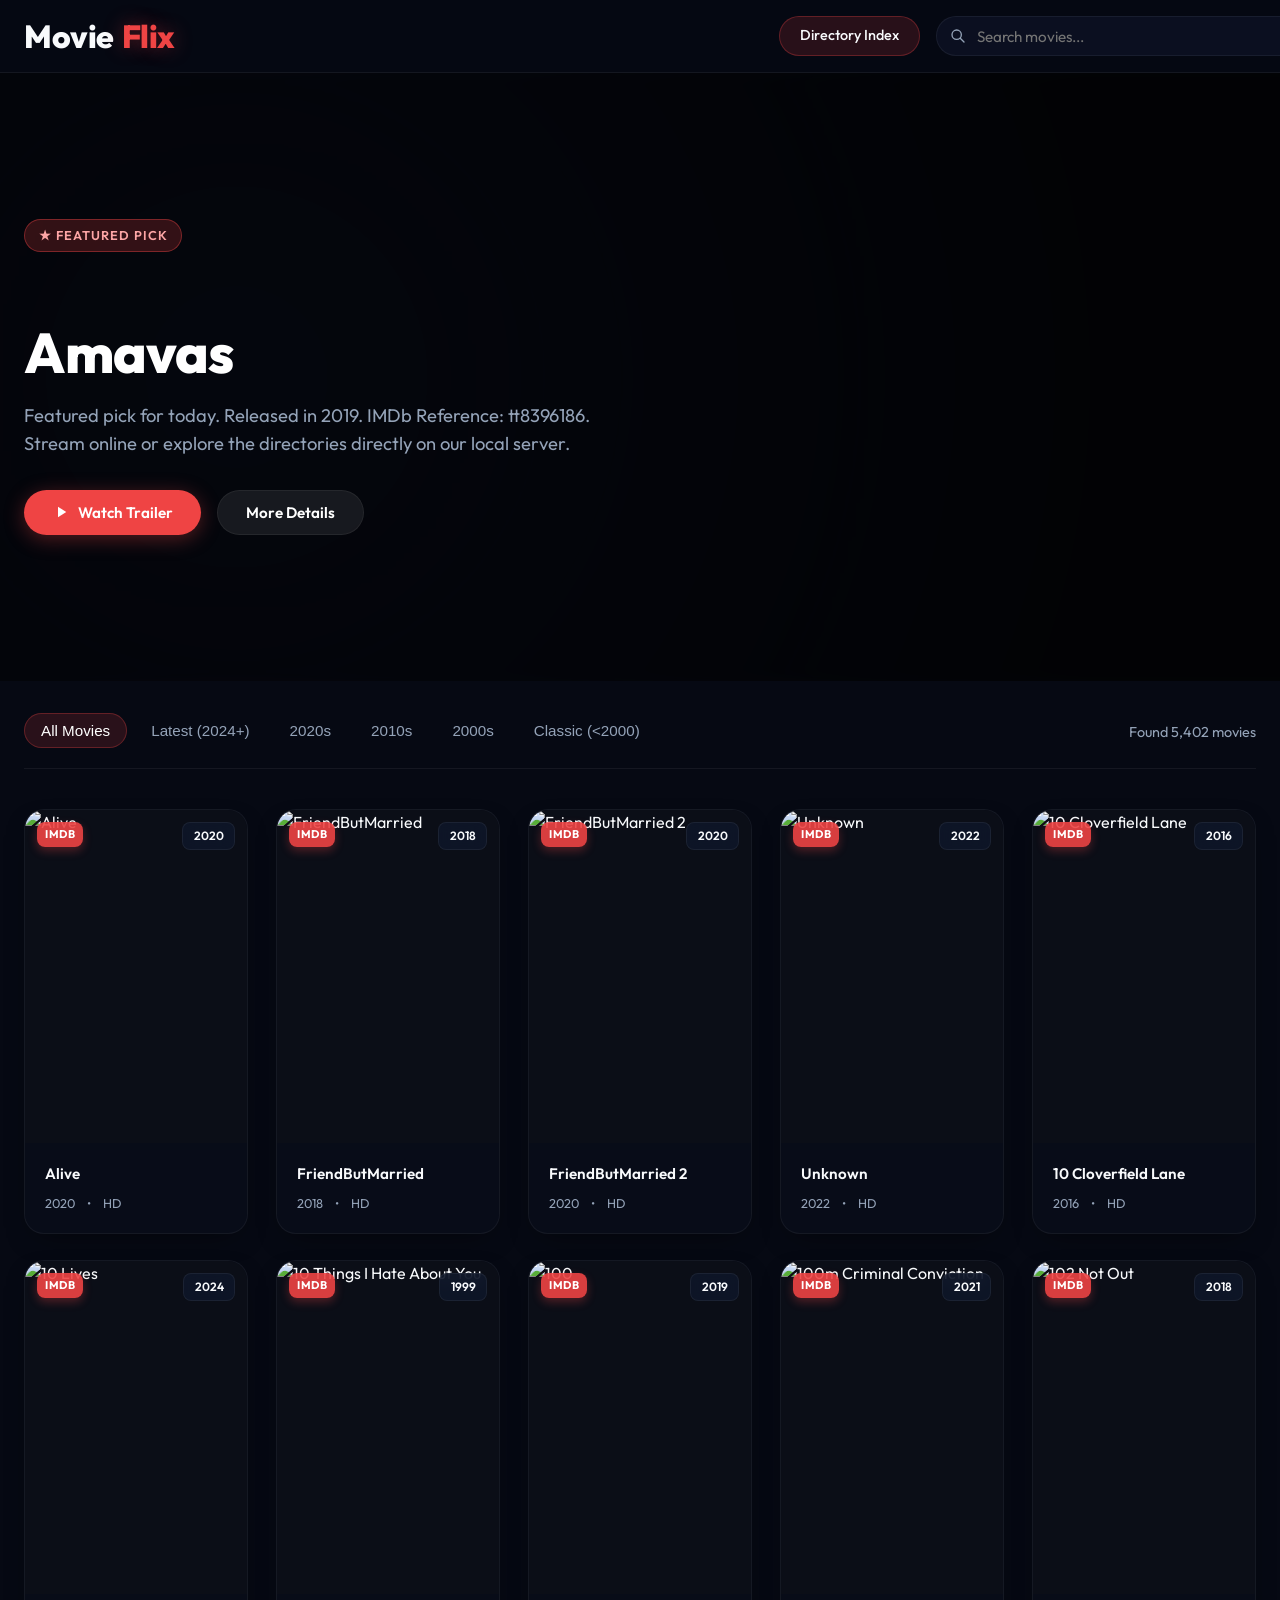
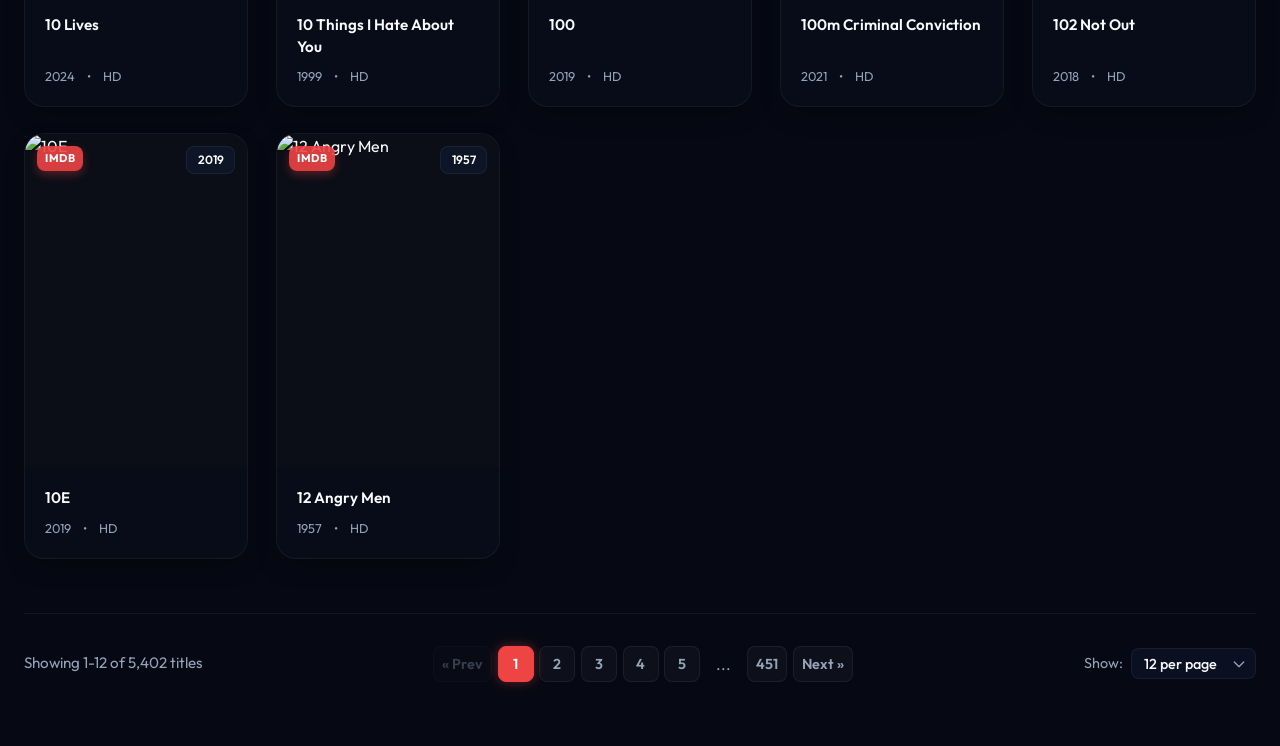
==== index.html @ d83ac987 "Fix file structure capitalization and update links" ====
<!doctype html>
<html lang="en">
  <head>
    <meta charset="UTF-8" />
    <meta name="viewport" content="width=device-width, initial-scale=1.0" />
    <title>MovieFlix - Watch Movies Online</title>
    <meta name="description" content="Browse and watch your favorite movies online. Stream movies directly from your catalog with an elegant, responsive interface." />
    
    <!-- Custom Style Sheet -->
    <link rel="stylesheet" href="index.css" />
  </head>
  <body>
    
    <!-- Sticky Header -->
    <header class="main-header">
      <div class="header-container">
        <a href="#" class="logo" id="logoLink">
          Movie<span>Flix</span>
        </a>

        <div class="header-actions">
          <a href="info.html" class="nav-link-info" id="infoLink">
            Directory Index
          </a>
          
          <div class="search-wrapper">
            <!-- Search Icon -->
            <svg class="search-icon" fill="none" viewBox="0 0 24 24" stroke="currentColor">
              <path stroke-linecap="round" stroke-linejoin="round" stroke-width="2" d="M21 21l-6-6m2-5a7 7 0 11-14 0 7 7 0 0114 0z" />
            </svg>
            <input
              type="text"
              id="search"
              placeholder="Search movies..."
              class="search-input"
              aria-label="Search movies"
            />
          </div>
        </div>
      </div>
    </header>

    <!-- Dynamic Hero Banner -->
    <section class="hero" id="heroSection">
      <div id="heroBackdrop" class="hero-backdrop"></div>
      <div class="hero-container">
        <div class="hero-content">
          <span class="hero-tag" id="heroTag">
            ★ Featured Pick
          </span>
          <h2 class="hero-title" id="heroTitle">
            Watch Movies Online
          </h2>
          <p class="hero-desc" id="heroDesc">
            Browse through thousands of films in high quality. Start streaming now from your local media server.
          </p>
          <div class="hero-buttons">
            <button class="btn btn-primary" id="heroPlayBtn">
              <svg width="18" height="18" viewBox="0 0 24 24" fill="currentColor">
                <path d="M8 5v14l11-7z"/>
              </svg>
              Watch Trailer
            </button>
            <button class="btn btn-secondary" id="heroDetailsBtn">
              More Details
            </button>
          </div>
        </div>
      </div>
    </section>

    <!-- Filter Section -->
    <section class="filter-section" id="catalogStart">
      <div class="filter-bar">
        <div class="filter-categories" id="filterCategories">
          <button class="category-tab active" data-filter="all">All Movies</button>
          <button class="category-tab" data-filter="latest">Latest (2024+)</button>
          <button class="category-tab" data-filter="2020s">2020s</button>
          <button class="category-tab" data-filter="2010s">2010s</button>
          <button class="category-tab" data-filter="2000s">2000s</button>
          <button class="category-tab" data-filter="classic">Classic (&lt;2000)</button>
        </div>
        <div class="filter-stats" id="filterStats">
          Loading catalog...
        </div>
      </div>
    </section>

    <!-- Movies Grid Section -->
    <main class="catalog-section">
      <div id="movieGrid" class="movie-grid">
        <!-- Rendered movie cards will appear here -->
      </div>

      <!-- Pagination Container -->
      <div class="pagination-container" id="paginationContainer" style="display: none;">
        <div class="pagination-controls-row">
          <div class="pagination-info" id="paginationInfo">
            Showing 0-0 of 0 movies
          </div>
          
          <div class="pagination-pages" id="paginationPages">
            <!-- Dynamic page buttons -->
          </div>

          <div class="page-size-selector">
            <label for="pageSizeSelect">Show:</label>
            <select id="pageSizeSelect" class="page-size-select" aria-label="Movies per page">
              <option value="10">10 per page</option>
              <option value="12" selected>12 per page</option>
              <option value="20">20 per page</option>
              <option value="40">40 per page</option>
              <option value="100">100 per page</option>
            </select>
          </div>
        </div>
      </div>
    </main>

    <!-- Cinema Movie Details & Play Modal -->
    <div id="modal" class="modal-overlay" aria-hidden="true" role="dialog">
      <div class="modal-container">
        
        <!-- Modal Header -->
        <div class="modal-header">
          <h3 id="movieTitle" class="modal-title">Movie Title</h3>
          <button onclick="closeModal()" class="modal-close-btn" aria-label="Close movie player">
            Close
          </button>
        </div>

        <!-- Modal Body (Video or Fallback) -->
        <div class="modal-body">
          <div class="video-player-container">
            
            <!-- Web video tag -->
            <video id="player" controls class="video-element"></video>
            
            <!-- Premium Fallback Stream Overlay -->
            <div id="fallbackPlayer" class="fallback-player-card">
              <svg class="fallback-icon" viewBox="0 0 24 24" fill="none" stroke="currentColor" stroke-width="1.5">
                <path stroke-linecap="round" stroke-linejoin="round" d="M2.25 12.75V12A2.25 2.25 0 014.5 9.75h15A2.25 2.25 0 0121.75 12v.75m-19.5 0A2.25 2.25 0 002.25 15v2.25a2.25 2.25 0 002.25 2.25h15a2.25 2.25 0 002.25-2.25V15a2.25 2.25 0 00-2.25-2.25m-19.5 0h19.5" />
              </svg>
              <h4 class="fallback-title">Stream Source Unavailable</h4>
              <p class="fallback-text">
                Direct MP4 stream link is not available for this movie. You can open its directory on the media server to play or download the file.
              </p>
              <a id="fallbackFolderLink" href="#" target="_blank" class="btn btn-primary">
                Browse Media Folder
              </a>
            </div>
            
          </div>
        </div>

        <!-- Modal Footer Info -->
        <div class="modal-footer-details">
          <div class="metadata-pills" id="modalMetadata">
            <!-- Year and IMDb/TMDb pills will go here -->
          </div>
          <div class="modal-actions-row">
            <a id="modalFolderShortcut" href="#" target="_blank" class="btn btn-secondary">
              Open File Location
            </a>
          </div>
        </div>

      </div>
    </div>

    <!-- Scripting and UI logic -->
    <script>
      const API_URL = "movies.json";
      const STREAM_BASE_URL = "http://172.16.172.166:8088/";

      // DOM Elements
      const movieGrid = document.getElementById("movieGrid");
      const searchInput = document.getElementById("search");
      const filterCategories = document.getElementById("filterCategories");
      const filterStats = document.getElementById("filterStats");
      const paginationContainer = document.getElementById("paginationContainer");
      const paginationInfo = document.getElementById("paginationInfo");
      const paginationPages = document.getElementById("paginationPages");
      const pageSizeSelect = document.getElementById("pageSizeSelect");
      
      const heroSection = document.getElementById("heroSection");
      const heroBackdrop = document.getElementById("heroBackdrop");
      const heroTitle = document.getElementById("heroTitle");
      const heroDesc = document.getElementById("heroDesc");
      const heroPlayBtn = document.getElementById("heroPlayBtn");
      const heroDetailsBtn = document.getElementById("heroDetailsBtn");

      // Application State
      let movies = [];
      let filteredMovies = [];
      let currentPage = 1;
      let pageSize = 12;
      let activeFilter = "all";
      let featuredMovie = null;

      // Extract year from title e.g. "Alive (2020)" -> 2020
      function extractYear(title) {
        const match = title.match(/\((\d{4})\)/);
        return match ? parseInt(match[1]) : null;
      }

      // Clean year text out of title
      function cleanTitle(title) {
        return title.replace(/\s*\(\d{4}\)\s*/, "").trim();
      }

      // Extract IMDb and TMDb tags from link
      function extractMetaTags(link) {
        try {
          const decoded = decodeURIComponent(link);
          const imdbMatch = decoded.match(/imdb-([^\]]+)/);
          const tmdbMatch = decoded.match(/tmdb-([^\]]+)/);
          return {
            imdb: imdbMatch ? imdbMatch[1] : null,
            tmdb: tmdbMatch ? tmdbMatch[1] : null
          };
        } catch (e) {
          return { imdb: null, tmdb: null };
        }
      }

      // Construct stream/folder URL
      function constructFolderUrl(link) {
        return STREAM_BASE_URL + link;
      }

      // Fetch all movies
      async function loadMovies() {
        try {
          filterStats.textContent = "Loading catalog database...";
          const res = await fetch(API_URL);
          if (!res.ok) throw new Error("Network response error");
          movies = await res.json();
          
          // Fallback if data format issue
          if (!Array.isArray(movies)) {
            movies = [];
          }

          // Filter out entries with invalid/empty titles
          movies = movies.filter(m => m.title && m.title.trim() !== "");

          // Select a random movie to feature in the Hero section on load
          selectFeaturedMovie();

          // Apply initial filters
          applyFilters();
        } catch (err) {
          console.error("Error loading movie catalog:", err);
          movieGrid.innerHTML = `
            <div style="grid-column: 1 / -1; text-align: center; padding: 3rem; color: #ef4444;">
              <h3 style="font-size: 1.5rem; margin-bottom: 0.5rem;">Failed to load Movie Catalog</h3>
              <p style="color: #94a3b8;">Please verify that movies.json is available and correct.</p>
            </div>
          `;
          filterStats.textContent = "Connection failed";
        }
      }

      // Select featured movie for Hero pick
      function selectFeaturedMovie() {
        if (movies.length === 0) return;
        
        // Find movies that have poster links and clean titles
        const candidates = movies.filter(m => m.poster && m.poster.startsWith("http"));
        const selectionSource = candidates.length > 0 ? candidates : movies;
        
        // Select random candidate
        const randomIndex = Math.floor(Math.random() * selectionSource.length);
        featuredMovie = selectionSource[randomIndex];

        if (featuredMovie) {
          heroBackdrop.style.backgroundImage = `url('${featuredMovie.poster}')`;
          heroTitle.textContent = cleanTitle(featuredMovie.title);
          
          const year = extractYear(featuredMovie.title);
          const meta = extractMetaTags(featuredMovie.link);
          
          let descText = `Featured pick for today. `;
          if (year) descText += `Released in ${year}. `;
          if (meta.imdb) descText += `IMDb Reference: ${meta.imdb}. `;
          descText += `Stream online or explore the directories directly on our local server.`;
          
          heroDesc.textContent = descText;

          // Wire play & detail buttons to play this featured movie
          heroPlayBtn.onclick = () => playMovie(featuredMovie);
          heroDetailsBtn.onclick = () => playMovie(featuredMovie);
        }
      }

      // Filter catalog based on active filter button and search input text
      function applyFilters() {
        const searchVal = searchInput.value.toLowerCase().trim();

        filteredMovies = movies.filter(movie => {
          // Search Title
          const matchesSearch = movie.title.toLowerCase().includes(searchVal);
          if (!matchesSearch) return false;

          // Filter Category (by year range)
          if (activeFilter === "all") return true;

          const year = extractYear(movie.title);
          if (!year) {
            // Unspecified years show up in Classic tab as catch-all
            return activeFilter === "classic";
          }

          if (activeFilter === "latest") return year >= 2024;
          if (activeFilter === "2020s") return year >= 2020 && year <= 2023;
          if (activeFilter === "2010s") return year >= 2010 && year <= 2019;
          if (activeFilter === "2000s") return year >= 2000 && year <= 2009;
          if (activeFilter === "classic") return year < 2000;

          return true;
        });

        currentPage = 1; // Reset to page 1 on filter/search change
        renderGrid();
      }

      // Render grid view with client side slicing
      function renderGrid() {
        movieGrid.innerHTML = "";

        const totalItems = filteredMovies.length;
        filterStats.textContent = `Found ${totalItems.toLocaleString()} movie${totalItems === 1 ? "" : "s"}`;

        if (totalItems === 0) {
          movieGrid.innerHTML = `
            <div style="grid-column: 1 / -1; text-align: center; padding: 4rem 1.5rem; background: rgba(13, 18, 33, 0.4); border-radius: 1.5rem; border: 1px dashed rgba(255,255,255,0.08);">
              <svg style="width: 3.5rem; height: 3.5rem; color: #64748b; margin-bottom: 1rem;" fill="none" viewBox="0 0 24 24" stroke="currentColor">
                <path stroke-linecap="round" stroke-linejoin="round" stroke-width="1.5" d="M9.172 16.172a4 4 0 015.656 0M9 10h.01M15 10h.01M21 12a9 9 0 11-18 0 9 9 0 0118 0z" />
              </svg>
              <h3 style="font-size: 1.25rem; font-weight:600; margin-bottom: 0.25rem; color: #fff;">No matching movies found</h3>
              <p style="color: #64748b; font-size: 0.95rem;">Try adjusting your keywords or clearing the search query.</p>
            </div>
          `;
          paginationContainer.style.display = "none";
          return;
        }

        // Slice current page
        const startIndex = (currentPage - 1) * pageSize;
        const endIndex = Math.min(startIndex + pageSize, totalItems);
        const paginatedSlice = filteredMovies.slice(startIndex, endIndex);

        // Display page slice items
        paginatedSlice.forEach(movie => {
          const year = extractYear(movie.title) || "N/A";
          const titleText = cleanTitle(movie.title);
          const meta = extractMetaTags(movie.link);
          
          let metaBadgeHtml = "";
          if (meta.imdb) {
            metaBadgeHtml = `<span class="card-badge-left">IMDb</span>`;
          } else if (meta.tmdb) {
            metaBadgeHtml = `<span class="card-badge-left">TMDb</span>`;
          }

          // Handle poster image fallback
          const posterUrl = movie.poster && movie.poster.startsWith("http") 
            ? movie.poster 
            : "https://images.unsplash.com/photo-1489599849927-2ee91cede3ba?q=80&w=350&auto=format&fit=crop";

          const cardHtml = `
            <div class="movie-card" onclick="openMovieDetails(${movies.indexOf(movie)})">
              <div class="card-poster-wrapper">
                ${metaBadgeHtml}
                <span class="card-badge">${year}</span>
                <img src="${posterUrl}" alt="${titleText}" class="card-poster" loading="lazy">
                <div class="card-overlay">
                  <div class="play-icon-glow">
                    <svg viewBox="0 0 24 24">
                      <path d="M8 5v14l11-7z"/>
                    </svg>
                  </div>
                </div>
              </div>
              <div class="card-info">
                <h3 class="card-title" title="${movie.title}">${titleText}</h3>
                <div class="card-meta">
                  <span>${year}</span>
                  ${meta.imdb ? `<span>•</span> <span>HD</span>` : ""}
                </div>
              </div>
            </div>
          `;
          movieGrid.insertAdjacentHTML("beforeend", cardHtml);
        });

        // Show/Update Pagination Controls
        paginationContainer.style.display = "block";
        updatePaginationBar(totalItems, startIndex + 1, endIndex);
      }

      // Generate pagination controls buttons
      function updatePaginationBar(totalItems, showStart, showEnd) {
        paginationInfo.textContent = `Showing ${showStart.toLocaleString()}-${showEnd.toLocaleString()} of ${totalItems.toLocaleString()} titles`;

        const totalPages = Math.ceil(totalItems / pageSize);
        paginationPages.innerHTML = "";

        // Previous button
        const prevBtn = document.createElement("button");
        prevBtn.className = "page-btn";
        prevBtn.innerHTML = "&laquo; Prev";
        prevBtn.disabled = currentPage === 1;
        prevBtn.onclick = () => navigateToPage(currentPage - 1);
        paginationPages.appendChild(prevBtn);

        // Calculate page window (Max 7 buttons)
        const maxPagesToShow = 5;
        let startPage = Math.max(1, currentPage - 2);
        let endPage = Math.min(totalPages, startPage + maxPagesToShow - 1);

        if (endPage - startPage < maxPagesToShow - 1) {
          startPage = Math.max(1, endPage - maxPagesToShow + 1);
        }

        // First page shortcut if hidden
        if (startPage > 1) {
          addPageButton(1);
          if (startPage > 2) {
            const ellipsis = document.createElement("span");
            ellipsis.className = "page-ellipsis";
            ellipsis.textContent = "...";
            paginationPages.appendChild(ellipsis);
          }
        }

        // Render page number buttons
        for (let i = startPage; i <= endPage; i++) {
          addPageButton(i);
        }

        // Last page shortcut if hidden
        if (endPage < totalPages) {
          if (endPage < totalPages - 1) {
            const ellipsis = document.createElement("span");
            ellipsis.className = "page-ellipsis";
            ellipsis.textContent = "...";
            paginationPages.appendChild(ellipsis);
          }
          addPageButton(totalPages);
        }

        // Next button
        const nextBtn = document.createElement("button");
        nextBtn.className = "page-btn";
        nextBtn.innerHTML = "Next &raquo;";
        nextBtn.disabled = currentPage === totalPages;
        nextBtn.onclick = () => navigateToPage(currentPage + 1);
        paginationPages.appendChild(nextBtn);
      }

      // Render single page number button
      function addPageButton(pageNumber) {
        const btn = document.createElement("button");
        btn.className = `page-btn ${currentPage === pageNumber ? "active" : ""}`;
        btn.textContent = pageNumber;
        btn.onclick = () => navigateToPage(pageNumber);
        paginationPages.appendChild(btn);
      }

      // Page Navigator Action
      function navigateToPage(targetPage) {
        currentPage = targetPage;
        renderGrid();
        
        // Smooth scroll to catalog section top
        const targetElement = document.getElementById("catalogStart");
        const offset = 90; // offset for sticky header
        const bodyRect = document.body.getBoundingClientRect().top;
        const elementRect = targetElement.getBoundingClientRect().top;
        const elementPosition = elementRect - bodyRect;
        const offsetPosition = elementPosition - offset;

        window.scrollTo({
          top: offsetPosition,
          behavior: "smooth"
        });
      }

      // Open Movie details by index lookup
      function openMovieDetails(originalIndex) {
        const movie = movies[originalIndex];
        if (movie) playMovie(movie);
      }

      // Play / Detail Modal display
      function playMovie(movie) {
        const titleText = cleanTitle(movie.title);
        document.getElementById("movieTitle").textContent = titleText;

        const player = document.getElementById("player");
        const fallbackPlayer = document.getElementById("fallbackPlayer");
        const fallbackFolderLink = document.getElementById("fallbackFolderLink");
        
        const folderUrl = constructFolderUrl(movie.link);

        // Reset video player sources
        player.pause();
        player.src = "";

        if (movie.video && movie.video.trim() !== "") {
          // Play stream
          player.src = movie.video;
          player.style.display = "block";
          fallbackPlayer.style.display = "none";
        } else {
          // Empty video stream -> Show media folder fallback
          player.style.display = "none";
          fallbackPlayer.style.display = "flex";
          fallbackFolderLink.href = folderUrl;
        }

        // Build Metadata Pills in Modal footer
        const modalMetadata = document.getElementById("modalMetadata");
        modalMetadata.innerHTML = "";

        const year = extractYear(movie.title);
        if (year) {
          modalMetadata.insertAdjacentHTML("beforeend", `<span class="metadata-pill accent-primary">${year}</span>`);
        }

        const meta = extractMetaTags(movie.link);
        if (meta.imdb) {
          modalMetadata.insertAdjacentHTML(
            "beforeend", 
            `<a href="https://www.imdb.com/title/${meta.imdb}" target="_blank" class="metadata-pill accent-db" style="text-decoration:none;">IMDb: ${meta.imdb}</a>`
          );
        }
        if (meta.tmdb) {
          modalMetadata.insertAdjacentHTML(
            "beforeend", 
            `<a href="https://www.themoviedb.org/movie/${meta.tmdb}" target="_blank" class="metadata-pill accent-db" style="text-decoration:none;">TMDb: ${meta.tmdb}</a>`
          );
        }

        // Set action shortcuts
        document.getElementById("modalFolderShortcut").href = folderUrl;

        // Show Modal
        const modal = document.getElementById("modal");
        modal.style.display = "flex";
        modal.setAttribute("aria-hidden", "false");
        document.body.style.overflow = "hidden"; // Prevent background body scroll
      }

      // Close modal details
      function closeModal() {
        const player = document.getElementById("player");
        player.pause();
        player.src = "";

        const modal = document.getElementById("modal");
        modal.style.display = "none";
        modal.setAttribute("aria-hidden", "true");
        document.body.style.overflow = ""; // Re-enable background scrolling
      }

      // Event Listeners Setup
      searchInput.addEventListener("input", () => {
        applyFilters();
      });

      pageSizeSelect.addEventListener("change", () => {
        pageSize = parseInt(pageSizeSelect.value) || 12;
        currentPage = 1;
        renderGrid();
      });

      // Handle category filtering clicks
      filterCategories.addEventListener("click", (e) => {
        if (e.target.classList.contains("category-tab")) {
          // Remove active classes
          const tabs = filterCategories.querySelectorAll(".category-tab");
          tabs.forEach(tab => tab.classList.remove("active"));

          // Set clicked active
          e.target.classList.add("active");
          activeFilter = e.target.dataset.filter || "all";
          
          applyFilters();
        }
      });

      // Close modal on escape press or clicking outside the container
      document.addEventListener("keydown", (e) => {
        if (e.key === "Escape" && document.getElementById("modal").style.display === "flex") {
          closeModal();
        }
      });

      document.getElementById("modal").addEventListener("click", (e) => {
        if (e.target === document.getElementById("modal")) {
          closeModal();
        }
      });

      // Init on window load
      loadMovies();
    </script>
  </body>
</html>
---- index.css ----
@import url('https://fonts.googleapis.com/css2?family=Outfit:wght@300;400;500;600;700;800&display=swap');

:root {
  --bg-base: #060913;
  --bg-card: rgba(13, 18, 33, 0.75);
  --bg-surface: #0a0f22;
  --bg-header: rgba(6, 9, 19, 0.85);
  --border-color: rgba(255, 255, 255, 0.06);
  --border-glow: rgba(239, 68, 68, 0.25);
  --primary: #ef4444;
  --primary-rgb: 239, 68, 68;
  --secondary: #8b5cf6;
  --text-main: #f8fafc;
  --text-muted: #94a3b8;
  --glass-glow: 0 8px 32px 0 rgba(0, 0, 0, 0.37);
  --font-sans: 'Outfit', sans-serif;
  --transition-smooth: all 0.3s cubic-bezier(0.4, 0, 0.2, 1);
}

/* Custom Scrollbar */
::-webkit-scrollbar {
  width: 8px;
  height: 8px;
}
::-webkit-scrollbar-track {
  background: var(--bg-base);
}
::-webkit-scrollbar-thumb {
  background: #1e293b;
  border-radius: 8px;
}
::-webkit-scrollbar-thumb:hover {
  background: #334155;
}

body {
  margin: 0;
  padding: 0;
  font-family: var(--font-sans);
  background-color: var(--bg-base);
  color: var(--text-main);
  min-height: 100vh;
  overflow-x: hidden;
  line-height: 1.5;
  -webkit-font-smoothing: antialiased;
}

/* Glassmorphism utility */
.glass {
  background: var(--bg-card);
  backdrop-filter: blur(16px);
  -webkit-backdrop-filter: blur(16px);
  border: 1px solid var(--border-color);
  box-shadow: var(--glass-glow);
}

/* Header styling */
.main-header {
  position: sticky;
  top: 0;
  z-index: 100;
  background: var(--bg-header);
  backdrop-filter: blur(12px);
  -webkit-backdrop-filter: blur(12px);
  border-bottom: 1px solid var(--border-color);
  padding: 0.75rem 0;
  transition: var(--transition-smooth);
}

.header-container {
  max-width: 1400px;
  margin: 0 auto;
  padding: 0 1.5rem;
  display: flex;
  justify-content: space-between;
  align-items: center;
  gap: 1.5rem;
}

.logo {
  font-size: 2rem;
  font-weight: 800;
  letter-spacing: -0.5px;
  color: var(--text-main);
  text-decoration: none;
  display: flex;
  align-items: center;
  gap: 0.5rem;
}

.logo span {
  color: var(--primary);
  text-shadow: 0 0 20px rgba(239, 68, 68, 0.4);
}

.header-actions {
  display: flex;
  align-items: center;
  gap: 1rem;
  flex-grow: 1;
  justify-content: flex-end;
  max-width: 600px;
}

.nav-link-info {
  text-decoration: none;
  font-weight: 500;
  font-size: 0.9rem;
  color: var(--text-main);
  padding: 0.5rem 1.25rem;
  border-radius: 9999px;
  background: rgba(239, 68, 68, 0.15);
  border: 1px solid rgba(239, 68, 68, 0.3);
  transition: var(--transition-smooth);
  white-space: nowrap;
}

.nav-link-info:hover {
  background: var(--primary);
  box-shadow: 0 0 15px rgba(239, 68, 68, 0.45);
  transform: translateY(-1px);
}

/* Search Bar Wrapper */
.search-wrapper {
  position: relative;
  width: 100%;
  max-width: 320px;
}

.search-input {
  width: 100%;
  padding: 0.6rem 1rem 0.6rem 2.5rem;
  border-radius: 9999px;
  background: rgba(15, 23, 42, 0.6);
  border: 1px solid var(--border-color);
  color: var(--text-main);
  outline: none;
  font-family: var(--font-sans);
  font-size: 0.95rem;
  transition: var(--transition-smooth);
}

.search-input:focus {
  border-color: var(--primary);
  box-shadow: 0 0 15px rgba(239, 68, 68, 0.2);
  background: rgba(15, 23, 42, 0.85);
}

.search-icon {
  position: absolute;
  left: 0.9rem;
  top: 50%;
  transform: translateY(-50%);
  color: var(--text-muted);
  pointer-events: none;
  width: 1rem;
  height: 1rem;
}

/* Hero Section */
.hero {
  position: relative;
  min-height: 480px;
  display: flex;
  align-items: center;
  padding: 4rem 0;
  overflow: hidden;
  margin-bottom: 2rem;
}

.hero-backdrop {
  position: absolute;
  inset: 0;
  background-size: cover;
  background-position: center 20%;
  transform: scale(1.05);
  filter: blur(10px) brightness(0.25);
  z-index: 1;
  transition: opacity 1s ease-in-out;
}

.hero-backdrop::after {
  content: '';
  position: absolute;
  inset: 0;
  background: radial-gradient(circle at 20% 50%, rgba(6, 9, 19, 0.4) 0%, var(--bg-base) 80%);
}

.hero-container {
  max-width: 1400px;
  margin: 0 auto;
  padding: 0 1.5rem;
  width: 100%;
  position: relative;
  z-index: 2;
}

.hero-content {
  max-width: 700px;
  opacity: 0;
  transform: translateY(20px);
  animation: fadeInUp 0.8s cubic-bezier(0.16, 1, 0.3, 1) forwards;
}

@keyframes fadeInUp {
  to {
    opacity: 1;
    transform: translateY(0);
  }
}

.hero-tag {
  display: inline-flex;
  align-items: center;
  gap: 0.5rem;
  background: rgba(239, 68, 68, 0.2);
  border: 1px solid rgba(239, 68, 68, 0.4);
  color: #fca5a5;
  font-size: 0.8rem;
  font-weight: 600;
  text-transform: uppercase;
  letter-spacing: 1px;
  padding: 0.35rem 0.85rem;
  border-radius: 9999px;
  margin-bottom: 1.5rem;
}

.hero-title {
  font-size: 3.5rem;
  font-weight: 800;
  line-height: 1.1;
  margin-bottom: 1rem;
  letter-spacing: -1px;
  background: linear-gradient(135deg, #fff 40%, #94a3b8 100%);
  -webkit-background-clip: text;
  -webkit-text-fill-color: transparent;
}

.hero-desc {
  font-size: 1.15rem;
  color: var(--text-muted);
  margin-bottom: 2rem;
  max-width: 600px;
}

.hero-buttons {
  display: flex;
  gap: 1rem;
  flex-wrap: wrap;
}

.btn {
  display: inline-flex;
  align-items: center;
  justify-content: center;
  gap: 0.5rem;
  padding: 0.75rem 1.75rem;
  border-radius: 9999px;
  font-weight: 600;
  font-size: 0.95rem;
  cursor: pointer;
  transition: var(--transition-smooth);
  text-decoration: none;
  font-family: var(--font-sans);
}

.btn-primary {
  background: var(--primary);
  color: #fff;
  border: none;
  box-shadow: 0 4px 20px rgba(239, 68, 68, 0.35);
}

.btn-primary:hover {
  background: #dc2626;
  transform: translateY(-2px);
  box-shadow: 0 6px 24px rgba(239, 68, 68, 0.5);
}

.btn-secondary {
  background: rgba(255, 255, 255, 0.08);
  color: #fff;
  border: 1px solid var(--border-color);
}

.btn-secondary:hover {
  background: rgba(255, 255, 255, 0.15);
  transform: translateY(-2px);
}

/* Filter controls & Categories layout */
.filter-section {
  max-width: 1400px;
  margin: 0 auto 2.5rem auto;
  padding: 0 1.5rem;
}

.filter-bar {
  display: flex;
  align-items: center;
  justify-content: space-between;
  gap: 1.5rem;
  flex-wrap: wrap;
  border-bottom: 1px solid var(--border-color);
  padding-bottom: 1rem;
}

.filter-categories {
  display: flex;
  gap: 0.5rem;
  overflow-x: auto;
  padding-bottom: 0.25rem;
  scrollbar-width: none; /* Hide scrollbar for clean tabs */
}

.filter-categories::-webkit-scrollbar {
  display: none;
}

.category-tab {
  background: transparent;
  border: none;
  color: var(--text-muted);
  font-size: 0.95rem;
  font-weight: 500;
  padding: 0.5rem 1rem;
  cursor: pointer;
  border-radius: 9999px;
  white-space: nowrap;
  transition: var(--transition-smooth);
}

.category-tab:hover {
  color: var(--text-main);
  background: rgba(255, 255, 255, 0.05);
}

.category-tab.active {
  color: #fff;
  background: rgba(239, 68, 68, 0.15);
  border: 1px solid rgba(239, 68, 68, 0.3);
}

.filter-stats {
  font-size: 0.9rem;
  color: var(--text-muted);
}

/* Movie Catalog Grid */
.catalog-section {
  max-width: 1400px;
  margin: 0 auto;
  padding: 0 1.5rem;
}

.movie-grid {
  display: grid;
  grid-template-columns: repeat(auto-fill, minmax(210px, 1fr));
  gap: 1.75rem;
  margin-bottom: 3.5rem;
}

/* Movie Cards */
.movie-card {
  position: relative;
  border-radius: 1.25rem;
  overflow: hidden;
  background: rgba(13, 18, 33, 0.4);
  border: 1px solid rgba(255, 255, 255, 0.05);
  cursor: pointer;
  display: flex;
  flex-direction: column;
  height: 100%;
  transition: var(--transition-smooth);
  box-shadow: 0 10px 30px -15px rgba(0, 0, 0, 0.7);
}

.movie-card:hover {
  transform: translateY(-8px);
  border-color: rgba(239, 68, 68, 0.35);
  box-shadow: 0 15px 30px -10px rgba(239, 68, 68, 0.15), 0 20px 40px -15px rgba(0, 0, 0, 0.85);
}

.card-poster-wrapper {
  position: relative;
  aspect-ratio: 2/3;
  overflow: hidden;
  background-color: #0b0e17;
}

.card-poster {
  width: 100%;
  height: 100%;
  object-fit: cover;
  transition: transform 0.6s cubic-bezier(0.25, 1, 0.5, 1);
}

.movie-card:hover .card-poster {
  transform: scale(1.08);
}

/* Poster Overlay */
.card-overlay {
  position: absolute;
  inset: 0;
  background: linear-gradient(to top, rgba(6, 9, 19, 0.95) 10%, rgba(6, 9, 19, 0.4) 50%, transparent 100%);
  opacity: 0;
  display: flex;
  align-items: center;
  justify-content: center;
  transition: var(--transition-smooth);
  z-index: 2;
}

.movie-card:hover .card-overlay {
  opacity: 1;
}

.play-icon-glow {
  width: 3.5rem;
  height: 3.5rem;
  border-radius: 50%;
  background: var(--primary);
  display: flex;
  align-items: center;
  justify-content: center;
  box-shadow: 0 0 20px rgba(239, 68, 68, 0.6);
  transform: scale(0.8);
  transition: transform 0.4s cubic-bezier(0.175, 0.885, 0.32, 1.275);
}

.play-icon-glow svg {
  fill: #fff;
  width: 1.5rem;
  height: 1.5rem;
  margin-left: 0.2rem;
}

.movie-card:hover .play-icon-glow {
  transform: scale(1);
}

/* Badges on Cards */
.card-badge {
  position: absolute;
  top: 0.75rem;
  right: 0.75rem;
  background: rgba(15, 23, 42, 0.85);
  backdrop-filter: blur(8px);
  -webkit-backdrop-filter: blur(8px);
  border: 1px solid var(--border-color);
  padding: 0.25rem 0.65rem;
  border-radius: 0.5rem;
  font-size: 0.75rem;
  font-weight: 600;
  color: var(--text-main);
  z-index: 3;
}

.card-badge-left {
  position: absolute;
  top: 0.75rem;
  left: 0.75rem;
  background: rgba(239, 68, 68, 0.9);
  padding: 0.25rem 0.5rem;
  border-radius: 0.5rem;
  font-size: 0.7rem;
  font-weight: 700;
  color: #fff;
  text-transform: uppercase;
  letter-spacing: 0.5px;
  z-index: 3;
  box-shadow: 0 4px 10px rgba(239, 68, 68, 0.3);
}

.card-info {
  padding: 1.25rem;
  display: flex;
  flex-direction: column;
  flex-grow: 1;
}

.card-title {
  font-size: 0.95rem;
  font-weight: 600;
  margin: 0 0 0.5rem 0;
  line-height: 1.4;
  overflow: hidden;
  text-overflow: ellipsis;
  display: -webkit-box;
  -webkit-line-clamp: 2;
  -webkit-box-orient: vertical;
  color: var(--text-main);
  transition: var(--transition-smooth);
}

.movie-card:hover .card-title {
  color: var(--primary);
}

.card-meta {
  display: flex;
  align-items: center;
  gap: 0.75rem;
  margin-top: auto;
  font-size: 0.8rem;
  color: var(--text-muted);
}

.card-meta span {
  display: inline-flex;
  align-items: center;
}

/* Pagination container */
.pagination-container {
  display: flex;
  flex-direction: column;
  align-items: center;
  gap: 1.5rem;
  margin-top: 2rem;
  margin-bottom: 4rem;
  border-top: 1px solid var(--border-color);
  padding-top: 2rem;
}

.pagination-controls-row {
  display: flex;
  justify-content: space-between;
  align-items: center;
  width: 100%;
  flex-wrap: wrap;
  gap: 1.5rem;
}

.pagination-info {
  font-size: 0.95rem;
  color: var(--text-muted);
}

.pagination-pages {
  display: flex;
  align-items: center;
  gap: 0.35rem;
  flex-wrap: wrap;
}

.page-btn {
  display: inline-flex;
  align-items: center;
  justify-content: center;
  min-width: 2.25rem;
  height: 2.25rem;
  padding: 0 0.5rem;
  font-size: 0.9rem;
  font-weight: 600;
  color: var(--text-muted);
  background: rgba(255, 255, 255, 0.03);
  border: 1px solid var(--border-color);
  border-radius: 0.5rem;
  cursor: pointer;
  user-select: none;
  font-family: var(--font-sans);
  transition: var(--transition-smooth);
}

.page-btn:hover:not(:disabled) {
  color: #fff;
  background: rgba(255, 255, 255, 0.08);
  border-color: rgba(255, 255, 255, 0.2);
}

.page-btn.active {
  color: #fff;
  background: var(--primary);
  border-color: var(--primary);
  box-shadow: 0 0 12px rgba(239, 68, 68, 0.4);
}

.page-btn:disabled {
  opacity: 0.35;
  cursor: not-allowed;
}

.page-ellipsis {
  display: inline-flex;
  align-items: center;
  justify-content: center;
  width: 2.25rem;
  height: 2.25rem;
  color: var(--text-muted);
}

/* Page Size Selector Styling */
.page-size-selector {
  display: flex;
  align-items: center;
  gap: 0.5rem;
  color: var(--text-muted);
  font-size: 0.9rem;
}

.page-size-select {
  background: var(--bg-surface);
  border: 1px solid var(--border-color);
  color: var(--text-main);
  padding: 0.35rem 1.75rem 0.35rem 0.75rem;
  border-radius: 0.5rem;
  font-family: var(--font-sans);
  font-size: 0.9rem;
  font-weight: 500;
  outline: none;
  cursor: pointer;
  appearance: none;
  background-image: url("data:image/svg+xml,%3Csvg xmlns='http://www.w3.org/2000/svg' fill='none' viewBox='0 0 24 24' stroke='%2394a3b8'%3E%3Cpath stroke-linecap='round' stroke-linejoin='round' stroke-width='2' d='M19 9l-7 7-7-7'/%3E%3C/svg%3E");
  background-repeat: no-repeat;
  background-position: right 0.5rem center;
  background-size: 1rem;
  transition: var(--transition-smooth);
}

.page-size-select:focus {
  border-color: var(--primary);
}

/* Modal cinema-style overlay */
.modal-overlay {
  position: fixed;
  inset: 0;
  background: rgba(3, 7, 18, 0.85);
  backdrop-filter: blur(20px);
  -webkit-backdrop-filter: blur(20px);
  z-index: 1000;
  display: none;
  align-items: center;
  justify-content: center;
  padding: 1.5rem;
  animation: fadeIn 0.3s cubic-bezier(0.16, 1, 0.3, 1) forwards;
}

@keyframes fadeIn {
  from { opacity: 0; }
  to { opacity: 1; }
}

.modal-container {
  width: 100%;
  max-width: 960px;
  background: #090e1a;
  border: 1px solid rgba(255, 255, 255, 0.08);
  border-radius: 1.75rem;
  box-shadow: 0 25px 50px -12px rgba(0, 0, 0, 0.8);
  overflow: hidden;
  display: flex;
  flex-direction: column;
  position: relative;
  transform: scale(0.95);
  opacity: 0;
  animation: modalSlideUp 0.4s cubic-bezier(0.16, 1, 0.3, 1) 0.05s forwards;
}

@keyframes modalSlideUp {
  to {
    transform: scale(1);
    opacity: 1;
  }
}

.modal-header {
  padding: 1.25rem 1.75rem;
  border-bottom: 1px solid var(--border-color);
  display: flex;
  justify-content: space-between;
  align-items: center;
}

.modal-title {
  font-size: 1.35rem;
  font-weight: 700;
  margin: 0;
  color: #fff;
}

.modal-close-btn {
  background: rgba(255, 255, 255, 0.05);
  border: 1px solid var(--border-color);
  color: var(--text-main);
  padding: 0.45rem 1rem;
  border-radius: 9999px;
  font-size: 0.85rem;
  font-weight: 600;
  cursor: pointer;
  transition: var(--transition-smooth);
}

.modal-close-btn:hover {
  background: rgba(255, 255, 255, 0.15);
  border-color: rgba(255, 255, 255, 0.25);
  transform: scale(1.02);
}

.modal-body {
  display: flex;
  flex-direction: column;
}

/* Video display container */
.video-player-container {
  width: 100%;
  aspect-ratio: 16/9;
  background: #000;
  position: relative;
}

.video-element {
  width: 100%;
  height: 100%;
  display: block;
}

/* Fallback stream card inside video box if video empty */
.fallback-player-card {
  position: absolute;
  inset: 0;
  display: flex;
  flex-direction: column;
  align-items: center;
  justify-content: center;
  padding: 2rem;
  background: radial-gradient(circle at center, #111827 0%, #030712 100%);
  text-align: center;
}

.fallback-icon {
  width: 4rem;
  height: 4rem;
  color: var(--primary);
  margin-bottom: 1rem;
  opacity: 0.8;
  animation: pulse 2rem infinite;
}

@keyframes pulse {
  0%, 100% { transform: scale(1); opacity: 0.8; }
  50% { transform: scale(1.05); opacity: 1; }
}

.fallback-title {
  font-size: 1.5rem;
  font-weight: 700;
  margin-bottom: 0.5rem;
  color: #fff;
}

.fallback-text {
  color: var(--text-muted);
  max-width: 450px;
  font-size: 0.95rem;
  margin-bottom: 1.5rem;
}

/* Footer details inside modal */
.modal-footer-details {
  padding: 1.5rem 1.75rem;
  background: rgba(6, 9, 19, 0.5);
  border-top: 1px solid var(--border-color);
  display: flex;
  flex-direction: column;
  gap: 1rem;
}

.metadata-pills {
  display: flex;
  flex-wrap: wrap;
  gap: 0.5rem;
}

.metadata-pill {
  font-size: 0.8rem;
  font-weight: 600;
  padding: 0.25rem 0.75rem;
  border-radius: 0.5rem;
  background: rgba(255, 255, 255, 0.05);
  border: 1px solid var(--border-color);
  color: var(--text-muted);
}

.metadata-pill.accent-db {
  background: rgba(139, 92, 246, 0.15);
  border-color: rgba(139, 92, 246, 0.3);
  color: #c084fc;
}

.metadata-pill.accent-primary {
  background: rgba(239, 68, 68, 0.15);
  border-color: rgba(239, 68, 68, 0.3);
  color: #fca5a5;
}

.modal-actions-row {
  display: flex;
  justify-content: flex-start;
  gap: 1rem;
}

/* Responsive breakdowns */
@media (max-width: 768px) {
  .header-container {
    flex-direction: column;
    align-items: stretch;
    gap: 1rem;
  }
  
  .header-actions {
    max-width: 100%;
    justify-content: space-between;
  }
  
  .search-wrapper {
    max-width: 100%;
    flex-grow: 1;
  }
  
  .hero {
    min-height: 400px;
    padding: 3rem 0;
  }
  
  .hero-title {
    font-size: 2.5rem;
  }
  
  .movie-grid {
    grid-template-columns: repeat(auto-fill, minmax(160px, 1fr));
    gap: 1rem;
  }
  
  .card-info {
    padding: 0.85rem;
  }
  
  .card-title {
    font-size: 0.85rem;
    margin-bottom: 0.25rem;
  }
  
  .pagination-controls-row {
    flex-direction: column;
    align-items: center;
    text-align: center;
  }
}
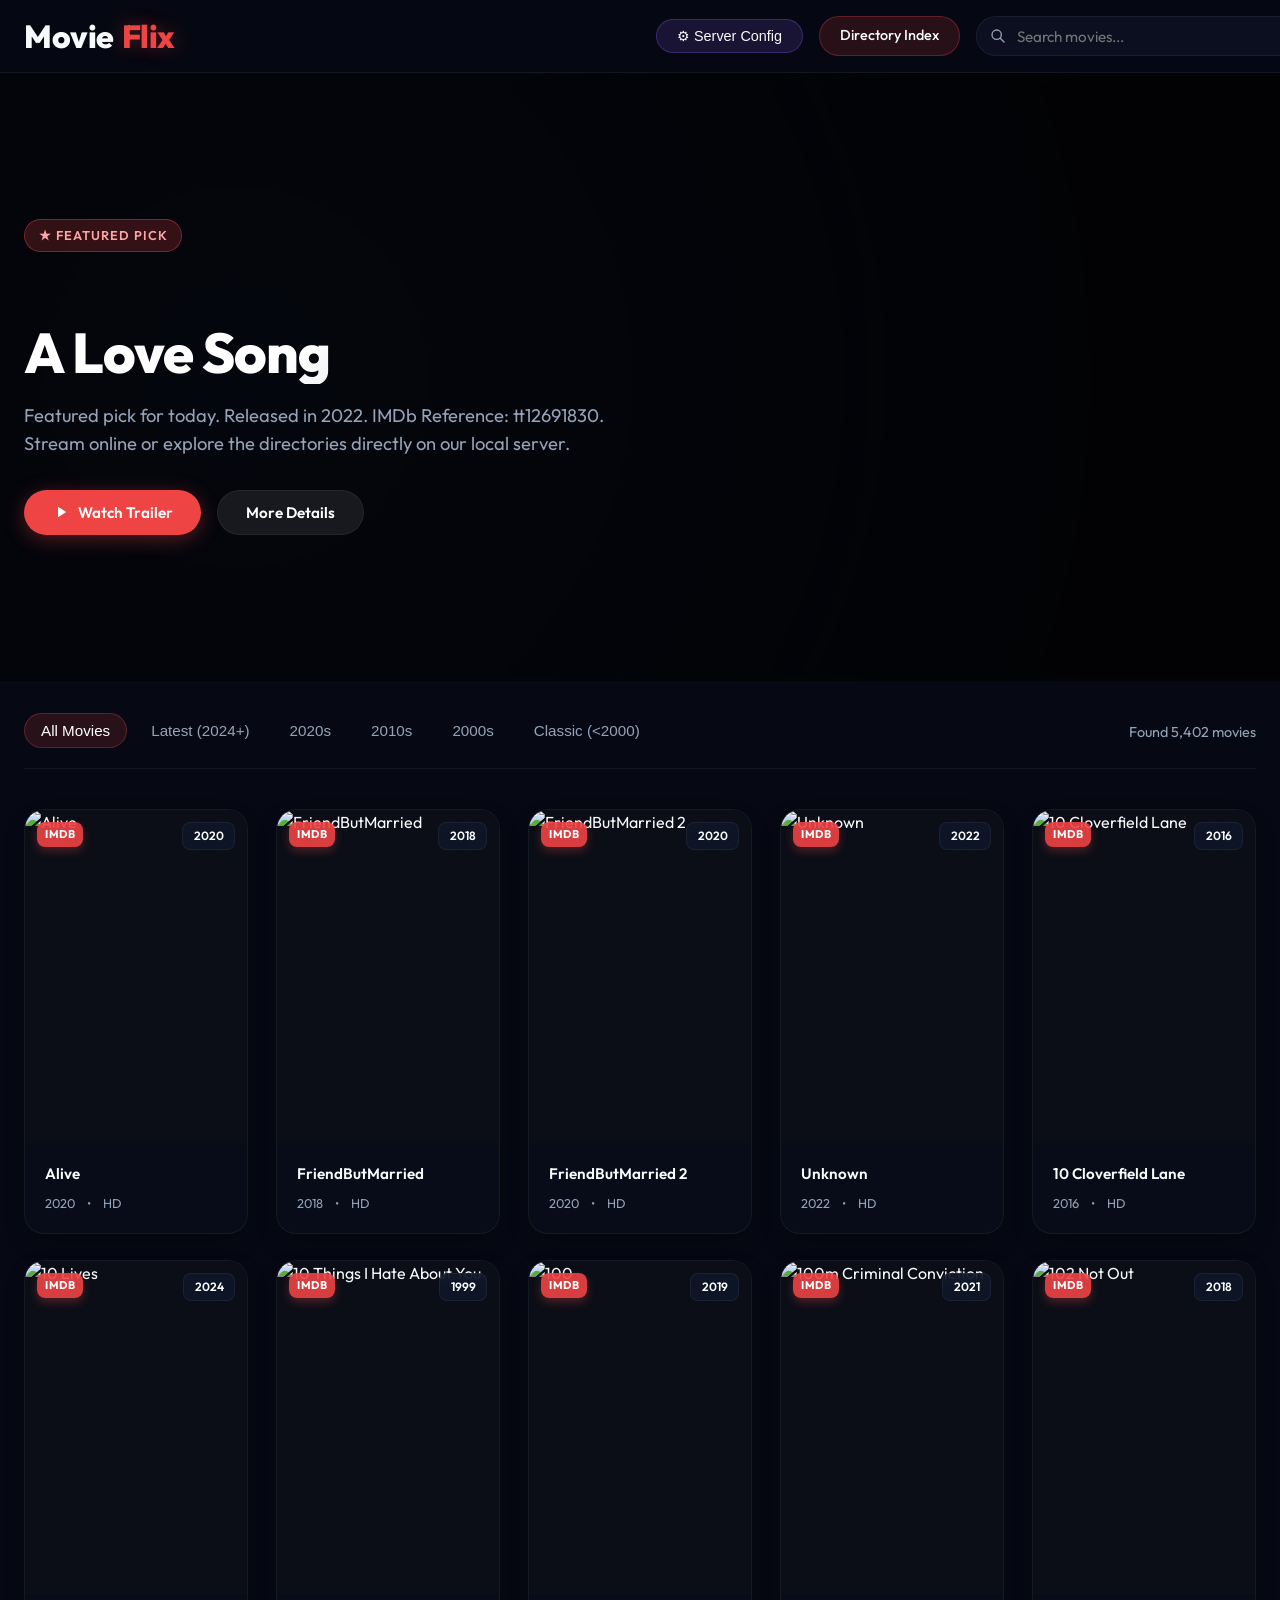
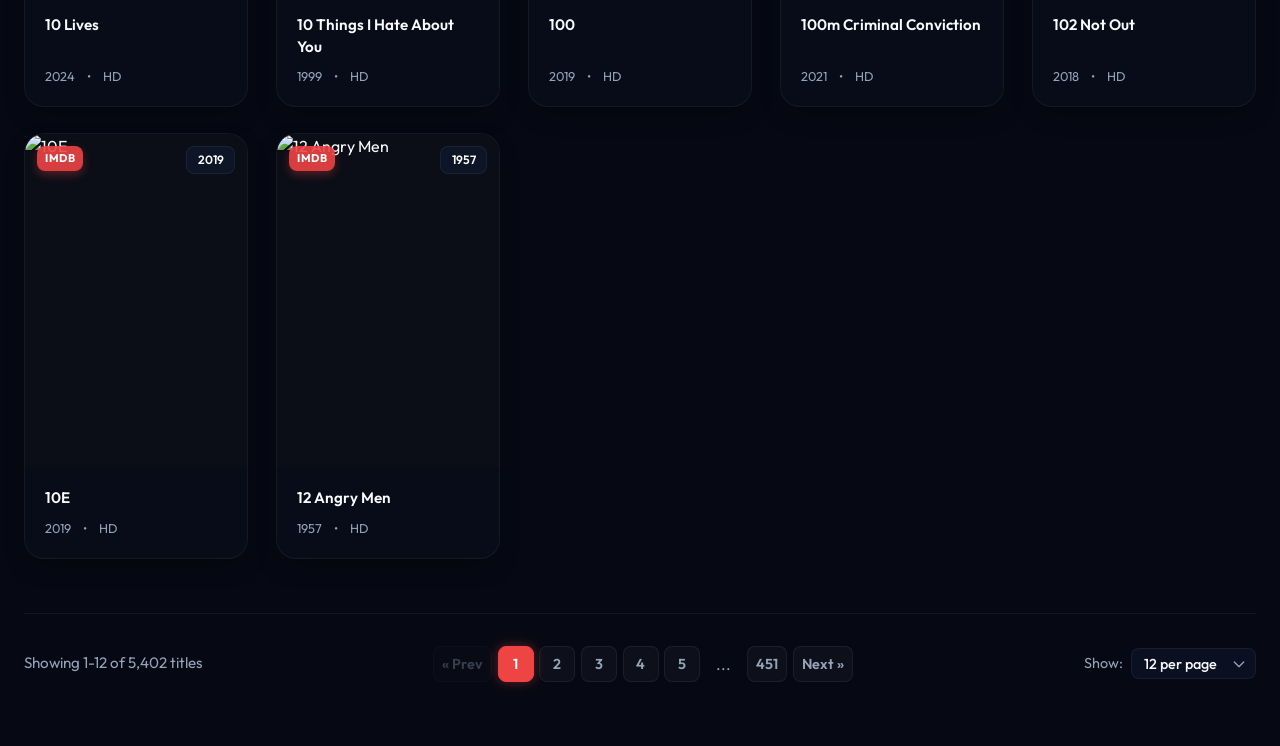
==== commit 3b016e20: "Support dynamic Media Server URL config to allow secure remote streaming (Solution B)" ====
--- a/index.html
+++ b/index.html
@@ -19,6 +19,9 @@
         </a>
 
         <div class="header-actions">
+          <button class="nav-link-info" id="serverConfigBtn" style="cursor:pointer; background: rgba(139, 92, 246, 0.15); border-color: rgba(139, 92, 246, 0.3);">
+            ⚙ Server Config
+          </button>
           <a href="info.html" class="nav-link-info" id="infoLink">
             Directory Index
           </a>
@@ -39,6 +42,16 @@
         </div>
       </div>
     </header>
+
+    <!-- Server Config Bar (collapsible) -->
+    <div id="serverConfigBar" class="server-config-bar" style="display: none;">
+      <div class="config-container">
+        <label for="serverUrlInput">Media Server URL:</label>
+        <input type="text" id="serverUrlInput" class="config-input" placeholder="e.g. https://xxxx.ngrok-free.app/" />
+        <button id="saveServerUrlBtn" class="btn btn-primary btn-sm">Save</button>
+        <button id="resetServerUrlBtn" class="btn btn-secondary btn-sm">Reset</button>
+      </div>
+    </div>
 
     <!-- Dynamic Hero Banner -->
     <section class="hero" id="heroSection">
@@ -171,7 +184,21 @@
     <!-- Scripting and UI logic -->
     <script>
       const API_URL = "movies.json";
-      const STREAM_BASE_URL = "http://172.16.172.166:8088/";
+      
+      // Read configured media server URL from localStorage, defaulting to local IP
+      let STREAM_BASE_URL = localStorage.getItem("streamBaseUrl") || "http://172.16.172.166:8088/";
+      if (!STREAM_BASE_URL.endsWith("/")) {
+        STREAM_BASE_URL += "/";
+      }
+
+      // Helper to replace the local IP URL prefix with the user's custom stream endpoint
+      function resolveMovieUrl(url) {
+        if (!url) return "";
+        if (!url.startsWith("http://") && !url.startsWith("https://")) {
+          return STREAM_BASE_URL + url;
+        }
+        return url.replace(/^http:\/\/172\.16\.172\.166:8088\//, STREAM_BASE_URL);
+      }
 
       // DOM Elements
       const movieGrid = document.getElementById("movieGrid");
@@ -511,7 +538,7 @@
 
         if (movie.video && movie.video.trim() !== "") {
           // Play stream
-          player.src = movie.video;
+          player.src = resolveMovieUrl(movie.video);
           player.style.display = "block";
           fallbackPlayer.style.display = "none";
         } else {
@@ -605,6 +632,48 @@
         }
       });
 
+      // Server Config Panel Interactivity
+      const serverConfigBtn = document.getElementById("serverConfigBtn");
+      const serverConfigBar = document.getElementById("serverConfigBar");
+      const serverUrlInput = document.getElementById("serverUrlInput");
+
+      // Initialize input field
+      serverUrlInput.value = STREAM_BASE_URL;
+
+      // Toggle configuration panel
+      serverConfigBtn.addEventListener("click", () => {
+        const isHidden = serverConfigBar.style.display === "none";
+        serverConfigBar.style.display = isHidden ? "block" : "none";
+        if (isHidden) {
+          serverUrlInput.focus();
+        }
+      });
+
+      // Save new media server URL
+      document.getElementById("saveServerUrlBtn").addEventListener("click", () => {
+        let inputVal = serverUrlInput.value.trim();
+        if (!inputVal) {
+          alert("Please enter a valid URL");
+          return;
+        }
+        if (!inputVal.endsWith("/")) {
+          inputVal += "/";
+        }
+        STREAM_BASE_URL = inputVal;
+        localStorage.setItem("streamBaseUrl", STREAM_BASE_URL);
+        alert("Media Server URL saved successfully! Reloading catalog...");
+        location.reload();
+      });
+
+      // Reset media server URL to default
+      document.getElementById("resetServerUrlBtn").addEventListener("click", () => {
+        STREAM_BASE_URL = "http://172.16.172.166:8088/";
+        localStorage.removeItem("streamBaseUrl");
+        serverUrlInput.value = STREAM_BASE_URL;
+        alert("Media Server URL reset to default! Reloading catalog...");
+        location.reload();
+      });
+
       // Init on window load
       loadMovies();
     </script>
--- a/index.css
+++ b/index.css
@@ -851,3 +851,55 @@
     text-align: center;
   }
 }
+
+/* Server Config Bar */
+.server-config-bar {
+  background: var(--bg-surface);
+  border-bottom: 1px solid var(--border-color);
+  padding: 0.75rem 1.5rem;
+  font-size: 0.9rem;
+  animation: slideDown 0.3s cubic-bezier(0.16, 1, 0.3, 1) forwards;
+}
+
+@keyframes slideDown {
+  from { transform: translateY(-20px); opacity: 0; }
+  to { transform: translateY(0); opacity: 1; }
+}
+
+.config-container {
+  max-width: 1400px;
+  margin: 0 auto;
+  display: flex;
+  align-items: center;
+  gap: 1rem;
+  flex-wrap: wrap;
+}
+
+.config-container label {
+  color: var(--text-muted);
+  font-weight: 500;
+}
+
+.config-input {
+  flex-grow: 1;
+  max-width: 400px;
+  background: rgba(15, 23, 42, 0.6);
+  border: 1px solid var(--border-color);
+  color: var(--text-main);
+  padding: 0.4rem 0.85rem;
+  border-radius: 0.5rem;
+  outline: none;
+  font-family: var(--font-sans);
+  font-size: 0.85rem;
+  transition: var(--transition-smooth);
+}
+
+.config-input:focus {
+  border-color: var(--primary);
+  box-shadow: 0 0 10px rgba(239, 68, 68, 0.15);
+}
+
+.btn-sm {
+  padding: 0.4rem 1rem;
+  font-size: 0.85rem;
+}
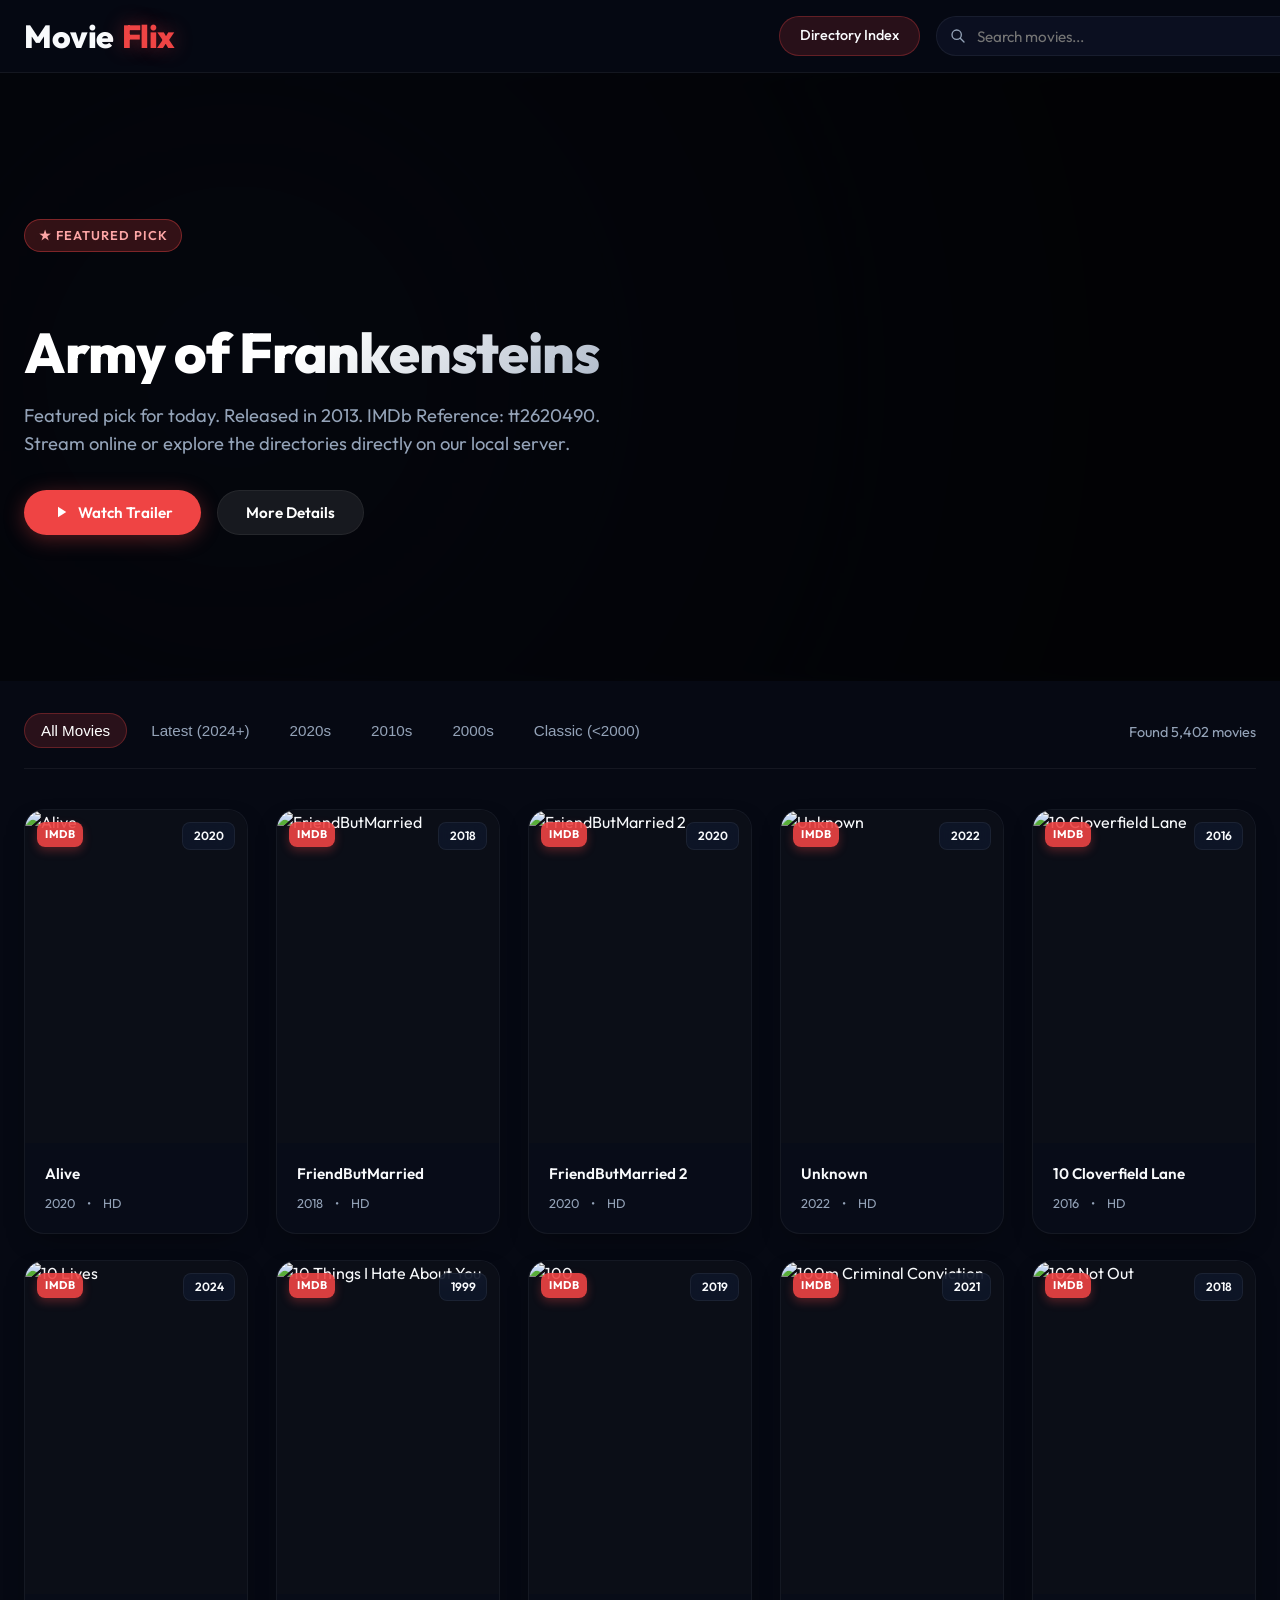
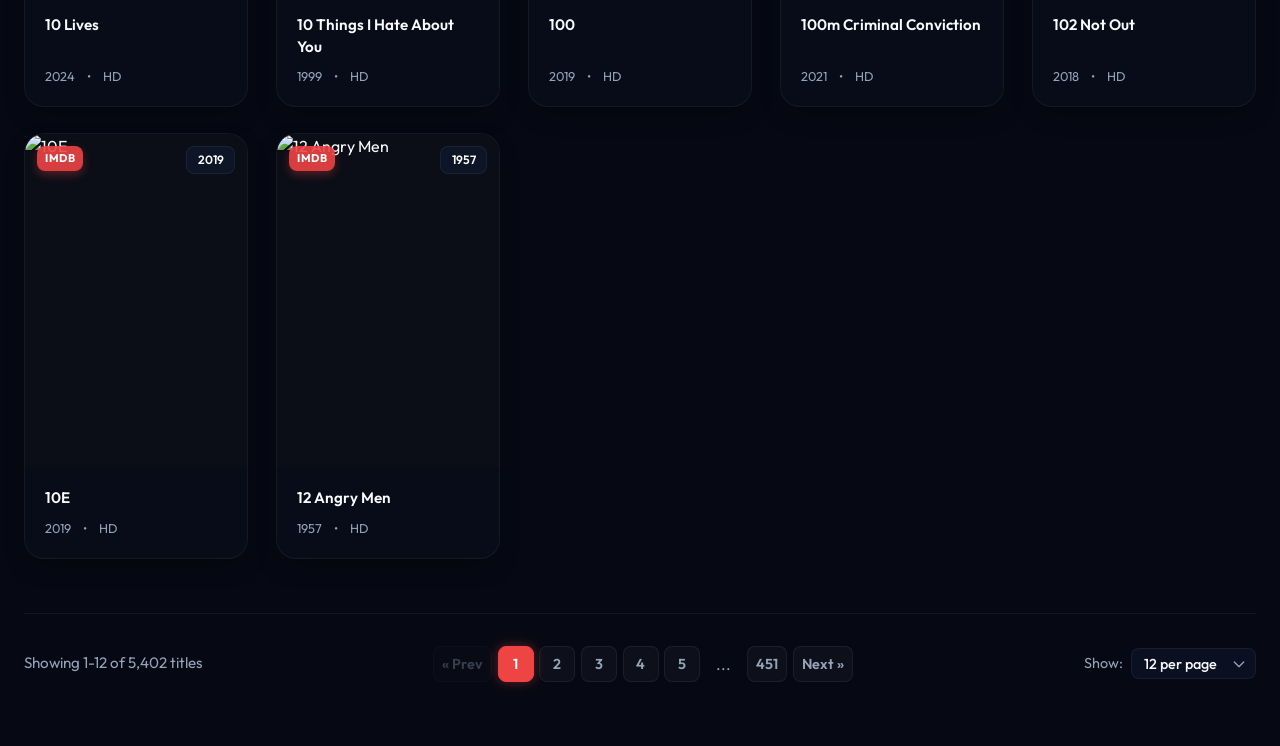
==== commit cf124927: "Remove Server Config settings panel and URL resolver" ====
--- a/index.html
+++ b/index.html
@@ -19,9 +19,6 @@
         </a>
 
         <div class="header-actions">
-          <button class="nav-link-info" id="serverConfigBtn" style="cursor:pointer; background: rgba(139, 92, 246, 0.15); border-color: rgba(139, 92, 246, 0.3);">
-            ⚙ Server Config
-          </button>
           <a href="info.html" class="nav-link-info" id="infoLink">
             Directory Index
           </a>
@@ -42,16 +39,6 @@
         </div>
       </div>
     </header>
-
-    <!-- Server Config Bar (collapsible) -->
-    <div id="serverConfigBar" class="server-config-bar" style="display: none;">
-      <div class="config-container">
-        <label for="serverUrlInput">Media Server URL:</label>
-        <input type="text" id="serverUrlInput" class="config-input" placeholder="e.g. https://xxxx.ngrok-free.app/" />
-        <button id="saveServerUrlBtn" class="btn btn-primary btn-sm">Save</button>
-        <button id="resetServerUrlBtn" class="btn btn-secondary btn-sm">Reset</button>
-      </div>
-    </div>
 
     <!-- Dynamic Hero Banner -->
     <section class="hero" id="heroSection">
@@ -184,21 +171,7 @@
     <!-- Scripting and UI logic -->
     <script>
       const API_URL = "movies.json";
-      
-      // Read configured media server URL from localStorage, defaulting to local IP
-      let STREAM_BASE_URL = localStorage.getItem("streamBaseUrl") || "http://172.16.172.166:8088/";
-      if (!STREAM_BASE_URL.endsWith("/")) {
-        STREAM_BASE_URL += "/";
-      }
-
-      // Helper to replace the local IP URL prefix with the user's custom stream endpoint
-      function resolveMovieUrl(url) {
-        if (!url) return "";
-        if (!url.startsWith("http://") && !url.startsWith("https://")) {
-          return STREAM_BASE_URL + url;
-        }
-        return url.replace(/^http:\/\/172\.16\.172\.166:8088\//, STREAM_BASE_URL);
-      }
+      const STREAM_BASE_URL = "http://172.16.172.166:8088/";
 
       // DOM Elements
       const movieGrid = document.getElementById("movieGrid");
@@ -538,7 +511,7 @@
 
         if (movie.video && movie.video.trim() !== "") {
           // Play stream
-          player.src = resolveMovieUrl(movie.video);
+          player.src = movie.video;
           player.style.display = "block";
           fallbackPlayer.style.display = "none";
         } else {
@@ -632,48 +605,6 @@
         }
       });
 
-      // Server Config Panel Interactivity
-      const serverConfigBtn = document.getElementById("serverConfigBtn");
-      const serverConfigBar = document.getElementById("serverConfigBar");
-      const serverUrlInput = document.getElementById("serverUrlInput");
-
-      // Initialize input field
-      serverUrlInput.value = STREAM_BASE_URL;
-
-      // Toggle configuration panel
-      serverConfigBtn.addEventListener("click", () => {
-        const isHidden = serverConfigBar.style.display === "none";
-        serverConfigBar.style.display = isHidden ? "block" : "none";
-        if (isHidden) {
-          serverUrlInput.focus();
-        }
-      });
-
-      // Save new media server URL
-      document.getElementById("saveServerUrlBtn").addEventListener("click", () => {
-        let inputVal = serverUrlInput.value.trim();
-        if (!inputVal) {
-          alert("Please enter a valid URL");
-          return;
-        }
-        if (!inputVal.endsWith("/")) {
-          inputVal += "/";
-        }
-        STREAM_BASE_URL = inputVal;
-        localStorage.setItem("streamBaseUrl", STREAM_BASE_URL);
-        alert("Media Server URL saved successfully! Reloading catalog...");
-        location.reload();
-      });
-
-      // Reset media server URL to default
-      document.getElementById("resetServerUrlBtn").addEventListener("click", () => {
-        STREAM_BASE_URL = "http://172.16.172.166:8088/";
-        localStorage.removeItem("streamBaseUrl");
-        serverUrlInput.value = STREAM_BASE_URL;
-        alert("Media Server URL reset to default! Reloading catalog...");
-        location.reload();
-      });
-
       // Init on window load
       loadMovies();
     </script>
--- a/index.css
+++ b/index.css
@@ -851,55 +851,3 @@
     text-align: center;
   }
 }
-
-/* Server Config Bar */
-.server-config-bar {
-  background: var(--bg-surface);
-  border-bottom: 1px solid var(--border-color);
-  padding: 0.75rem 1.5rem;
-  font-size: 0.9rem;
-  animation: slideDown 0.3s cubic-bezier(0.16, 1, 0.3, 1) forwards;
-}
-
-@keyframes slideDown {
-  from { transform: translateY(-20px); opacity: 0; }
-  to { transform: translateY(0); opacity: 1; }
-}
-
-.config-container {
-  max-width: 1400px;
-  margin: 0 auto;
-  display: flex;
-  align-items: center;
-  gap: 1rem;
-  flex-wrap: wrap;
-}
-
-.config-container label {
-  color: var(--text-muted);
-  font-weight: 500;
-}
-
-.config-input {
-  flex-grow: 1;
-  max-width: 400px;
-  background: rgba(15, 23, 42, 0.6);
-  border: 1px solid var(--border-color);
-  color: var(--text-main);
-  padding: 0.4rem 0.85rem;
-  border-radius: 0.5rem;
-  outline: none;
-  font-family: var(--font-sans);
-  font-size: 0.85rem;
-  transition: var(--transition-smooth);
-}
-
-.config-input:focus {
-  border-color: var(--primary);
-  box-shadow: 0 0 10px rgba(239, 68, 68, 0.15);
-}
-
-.btn-sm {
-  padding: 0.4rem 1rem;
-  font-size: 0.85rem;
-}
